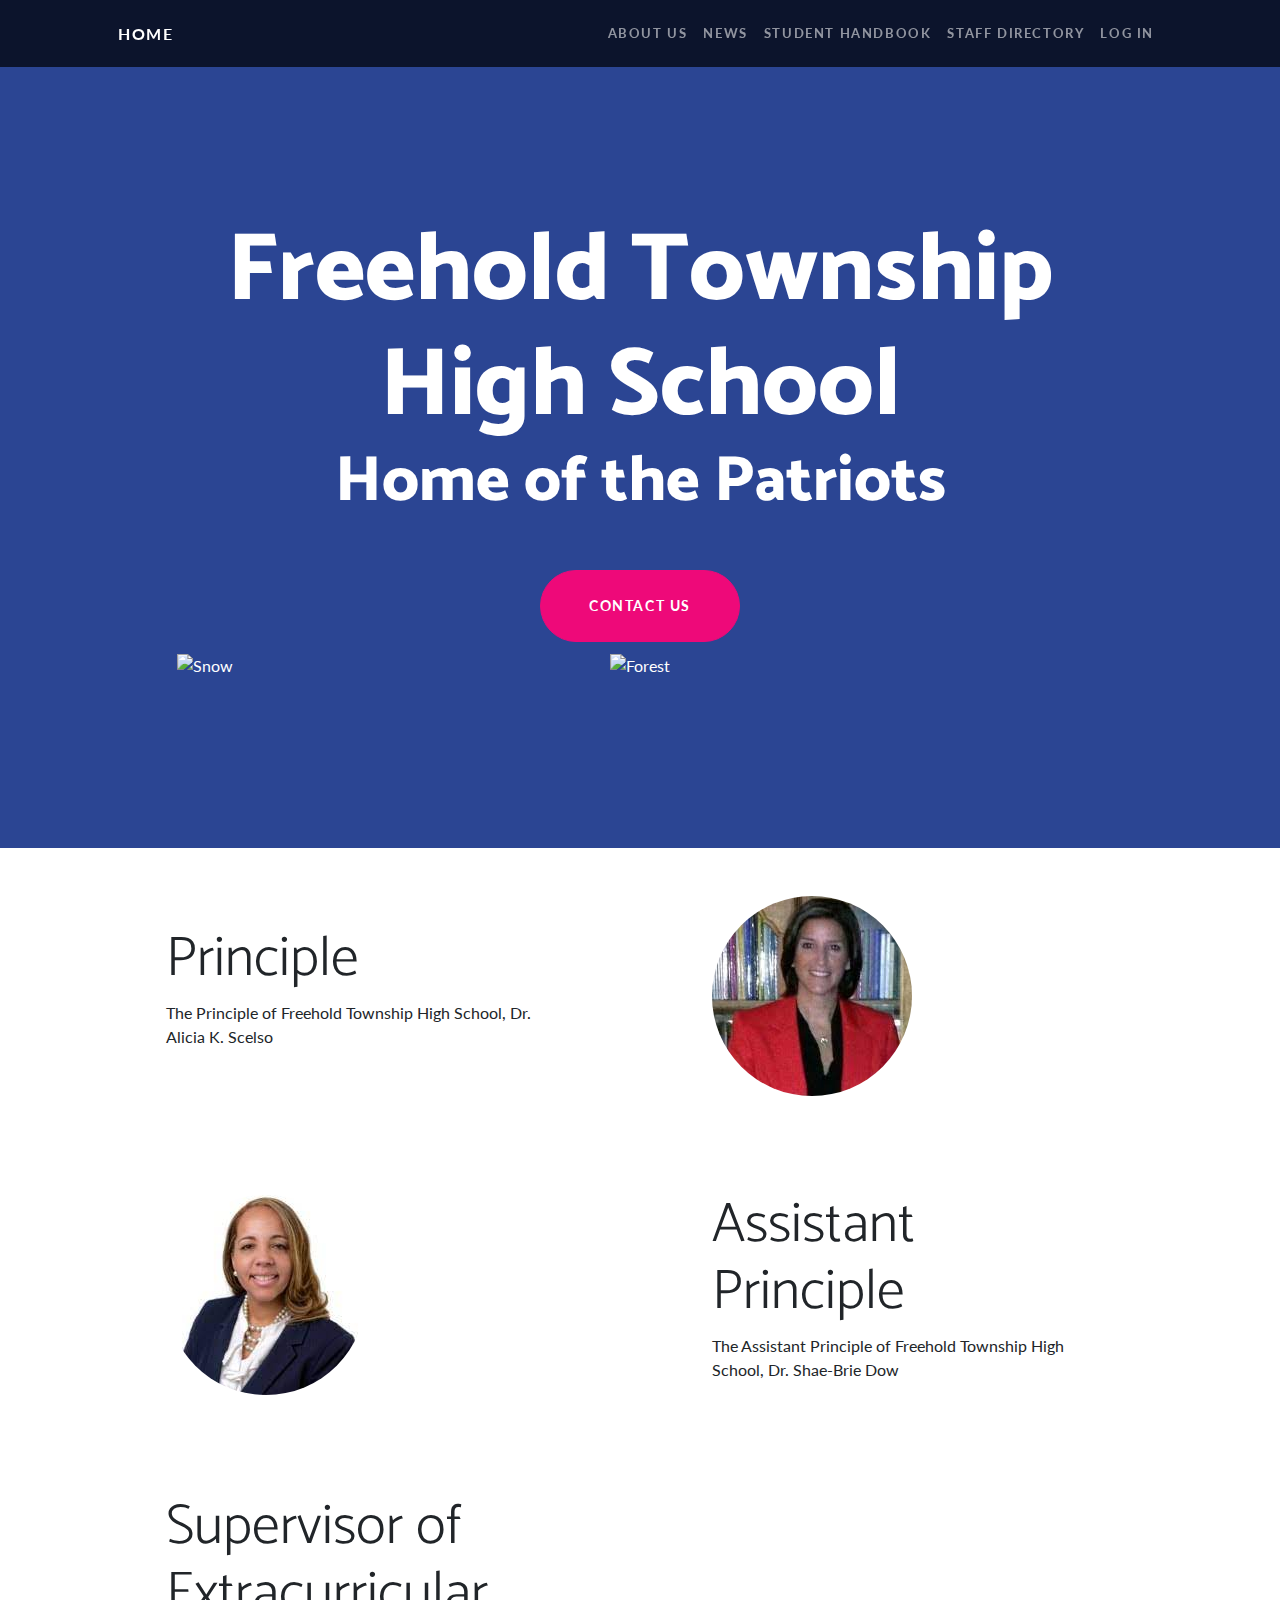
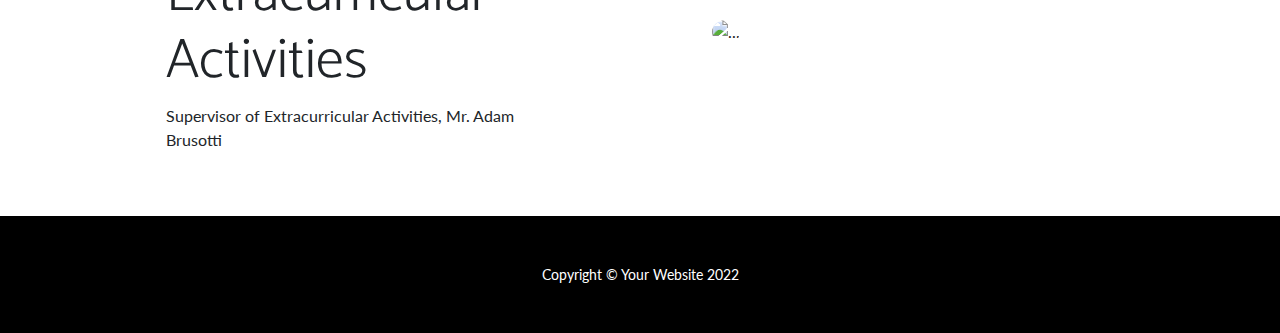
==== index.html @ 4a962324 "sd" ====
<!DOCTYPE html>
<html lang="en">
    <head>
        <meta charset="utf-8" />
        <meta name="viewport" content="width=device-width, initial-scale=1, shrink-to-fit=no" />
        <meta name="description" content="" />
        <meta name="author" content="" />
        <title>Freehold Township High School Homepage</title>
        <link rel="icon" type="image/x-icon" href="assets/favicon.ico" />
        <!-- Font Awesome icons (free version)-->
        <script src="https://use.fontawesome.com/releases/v6.1.0/js/all.js" crossorigin="anonymous"></script>
        <!-- Google fonts-->
        <link href="https://fonts.googleapis.com/css?family=Catamaran:100,200,300,400,500,600,700,800,900" rel="stylesheet" />
        <link href="https://fonts.googleapis.com/css?family=Lato:100,100i,300,300i,400,400i,700,700i,900,900i" rel="stylesheet" />
        <!-- Core theme CSS (includes Bootstrap)-->
        <link href="style.css" rel="stylesheet" />
    </head>
    <body id="page-top">
        <!-- Navigation-->
        <nav class="navbar navbar-expand-lg navbar-dark navbar-custom fixed-top">
            <div class="container px-5">
                <a class="navbar-brand" href="#page-top">Home</a>
                <button class="navbar-toggler" type="button" data-bs-toggle="collapse" data-bs-target="#navbarResponsive" aria-controls="navbarResponsive" aria-expanded="false" aria-label="Toggle navigation"><span class="navbar-toggler-icon"></span></button>
                <div class="collapse navbar-collapse" id="navbarResponsive">
                    <ul class="navbar-nav ms-auto">
                        <li class="nav-item"><a class="nav-link" href="index.html">About Us</a></li>
                        <li class="nav-item"><a class="nav-link" href="news.html">News</a></li>
                        <li class="nav-item"><a class="nav-link" href="studenthandbook.html">Student Handbook</a></li>
                        <li class="nav-item"><a class="nav-link" href="staff.html">Staff Directory </a></li>

                        <li class="nav-item"><a class="nav-link" href="#!">Log In</a></li>
                    </ul>
                </div>
            </div>
        </nav>


        <!-- Header-->
        <header class="masthead text-center text-white">
            <div class="masthead-content">
                <div class="container px-5">
                    <h1 class="masthead-heading mb-0">Freehold Township High School</h1>
                    <h2 class="masthead-subheading mb-0">Home of the Patriots</h2>
                    <a class="btn btn-primary btn-xl rounded-pill mt-5" href="#scroll">Contact Us</a>
                </div>
            </div>
            <div class="bg-circle-1 bg-circle"></div>
            <div class="bg-circle-2 bg-circle"></div>
            <div class="bg-circle-3 bg-circle"></div>
            <div class="bg-circle-4 bg-circle"></div>

            <div class="row">
  <div class="column">
    <img src="https://www.frhsd.com/cms/lib/NJ01912687/Centricity/Template/GlobalAssets/images///Logos/FT%20Emboss.png" alt="Snow" style="width:100%">
  </div>
  <div class="column">
    <img src="https://www.frhsd.com/cms/lib/NJ01912687/Centricity/Template/GlobalAssets/images///Logos/FT%20Emboss.png" alt="Forest" style="width:100%">
  </div>

</div>

        </header>
        <!-- Content section 1-->
        <section id="scroll">
            <div class="container px-5">
                <div class="row gx-5 align-items-center">
                    <div class="col-lg-6 order-lg-2">
                        <div class="p-5"><img class="img-fluid rounded-circle" src="[data-uri]" alt="..." /></div>
                    </div>
                    <div class="col-lg-6 order-lg-1">
                        <div class="p-5">
                            <h2 class="display-4">Principle</h2>
                            <p>The Principle of Freehold Township High School, Dr. Alicia K. Scelso</p>
                        </div>
                    </div>
                </div>
            </div>
        </section>
        <!-- Content section 2-->
        <section>
            <div class="container px-5">
                <div class="row gx-5 align-items-center">
                    <div class="col-lg-6">
                        <div class="p-5"><img class="img-fluid rounded-circle" src="[data-uri]" alt="..." /></div>
                    </div>
                    <div class="col-lg-6">
                        <div class="p-5">
                            <h2 class="display-4">Assistant Principle</h2>
                            <p>The Assistant Principle of Freehold Township High School, Dr. Shae-Brie Dow</p>
                        </div>
                    </div>
                </div>
            </div>
        </section>
        <!-- Content section 3-->
        <section>
            <div class="container px-5">
                <div class="row gx-5 align-items-center">
                    <div class="col-lg-6 order-lg-2">
                        <div class="p-5"><img class="img-fluid rounded-circle" src="https://fthspatpress.com/wp-content/uploads/2016/10/File-Oct-29-5-10-39-PM-900x675.jpeg" alt="..." /></div>
                    </div>
                    <div class="col-lg-6 order-lg-1">
                        <div class="p-5">
                            <h2 class="display-4">Supervisor of Extracurricular Activities</h2>
                            <p>Supervisor of Extracurricular Activities, Mr. Adam Brusotti</p>
                        </div>
                    </div>
                </div>
            </div>
        </section>
        <!-- Footer-->
        <footer class="py-5 bg-black">
            <div class="container px-5"><p class="m-0 text-center text-white small">Copyright &copy; Your Website 2022</p></div>
        </footer>
        <!-- Bootstrap core JS-->
        <script src="https://cdn.jsdelivr.net/npm/bootstrap@5.1.3/dist/js/bootstrap.bundle.min.js"></script>
        <!-- Core theme JS-->
        <script src="js/scripts.js"></script>
    </body>
</html>
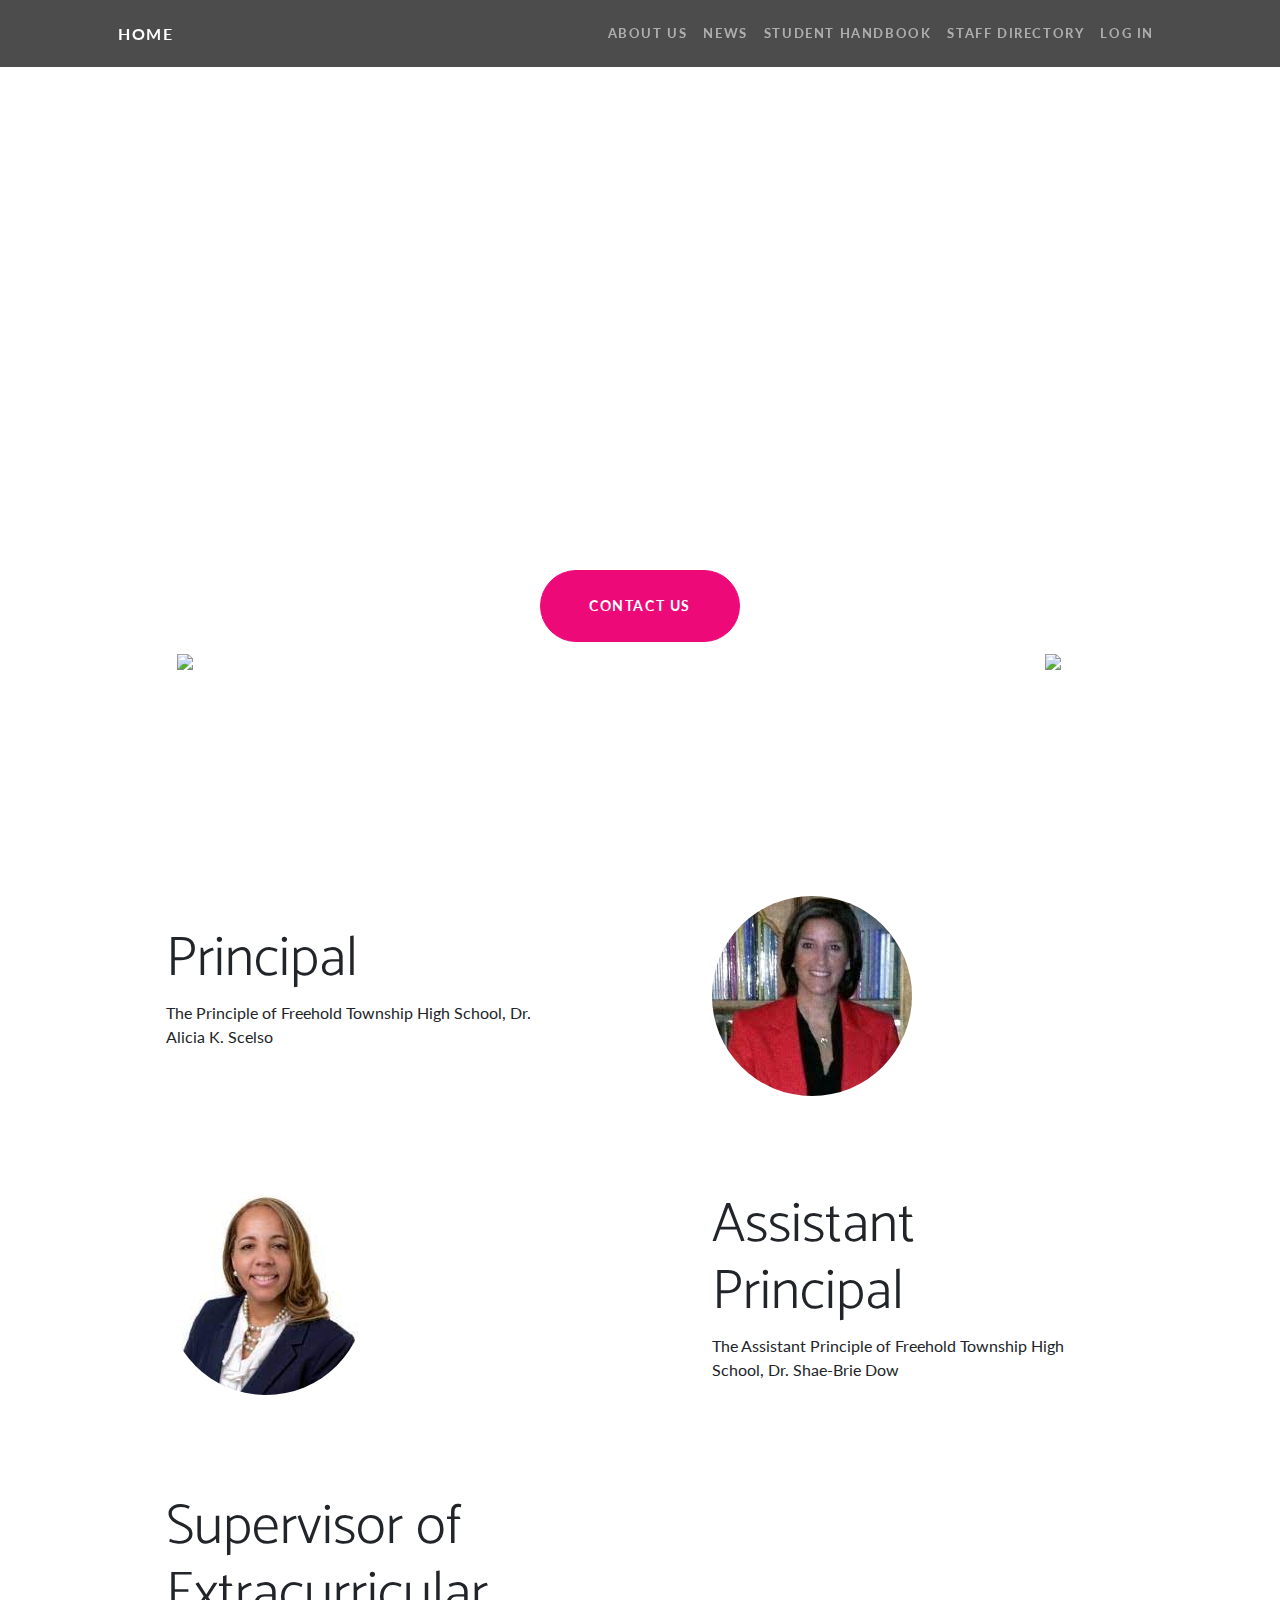
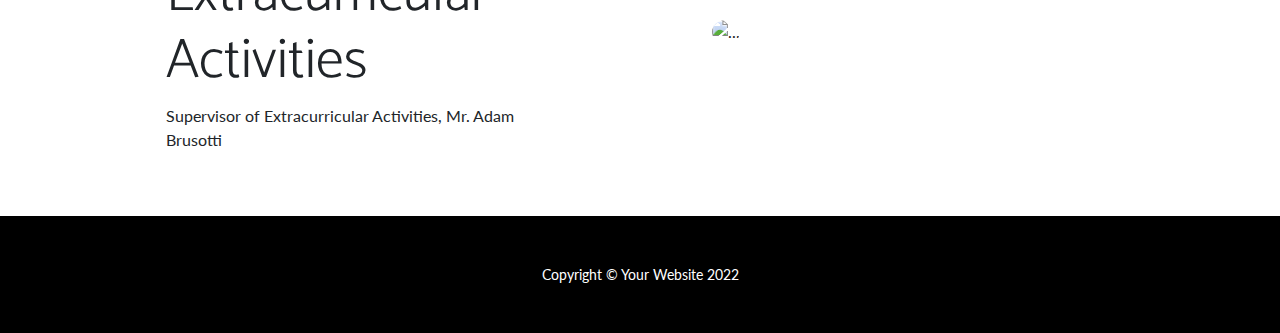
==== commit 3d63d734: "er" ====
--- a/index.html
+++ b/index.html
@@ -36,6 +36,7 @@
 
 
         <!-- Header-->
+        
         <header class="masthead text-center text-white">
             <div class="masthead-content">
                 <div class="container px-5">
@@ -50,11 +51,14 @@
             <div class="bg-circle-4 bg-circle"></div>
 
             <div class="row">
-  <div class="column">
-    <img src="https://www.frhsd.com/cms/lib/NJ01912687/Centricity/Template/GlobalAssets/images///Logos/FT%20Emboss.png" alt="Snow" style="width:100%">
+  <div class="column image-size">
+    <img src="https://www.frhsd.com/cms/lib/NJ01912687/Centricity/Template/GlobalAssets/images///Logos/FT%20Emboss.png" alt="Snow" style="width:30%">
   </div>
   <div class="column">
-    <img src="https://www.frhsd.com/cms/lib/NJ01912687/Centricity/Template/GlobalAssets/images///Logos/FT%20Emboss.png" alt="Forest" style="width:100%">
+    <img src="" alt="" style="width:10%">
+  </div>
+  <div class="column image-size">
+    <img src="https://www.frhsd.com/cms/lib/NJ01912687/Centricity/Template/GlobalAssets/images///Logos/FT%20Emboss.png" alt="Forest" style="width:30%">
   </div>
 
 </div>
@@ -69,7 +73,7 @@
                     </div>
                     <div class="col-lg-6 order-lg-1">
                         <div class="p-5">
-                            <h2 class="display-4">Principle</h2>
+                            <h2 class="display-4">Principal</h2>
                             <p>The Principle of Freehold Township High School, Dr. Alicia K. Scelso</p>
                         </div>
                     </div>
@@ -85,7 +89,7 @@
                     </div>
                     <div class="col-lg-6">
                         <div class="p-5">
-                            <h2 class="display-4">Assistant Principle</h2>
+                            <h2 class="display-4">Assistant Principal</h2>
                             <p>The Assistant Principle of Freehold Township High School, Dr. Shae-Brie Dow</p>
                         </div>
                     </div>
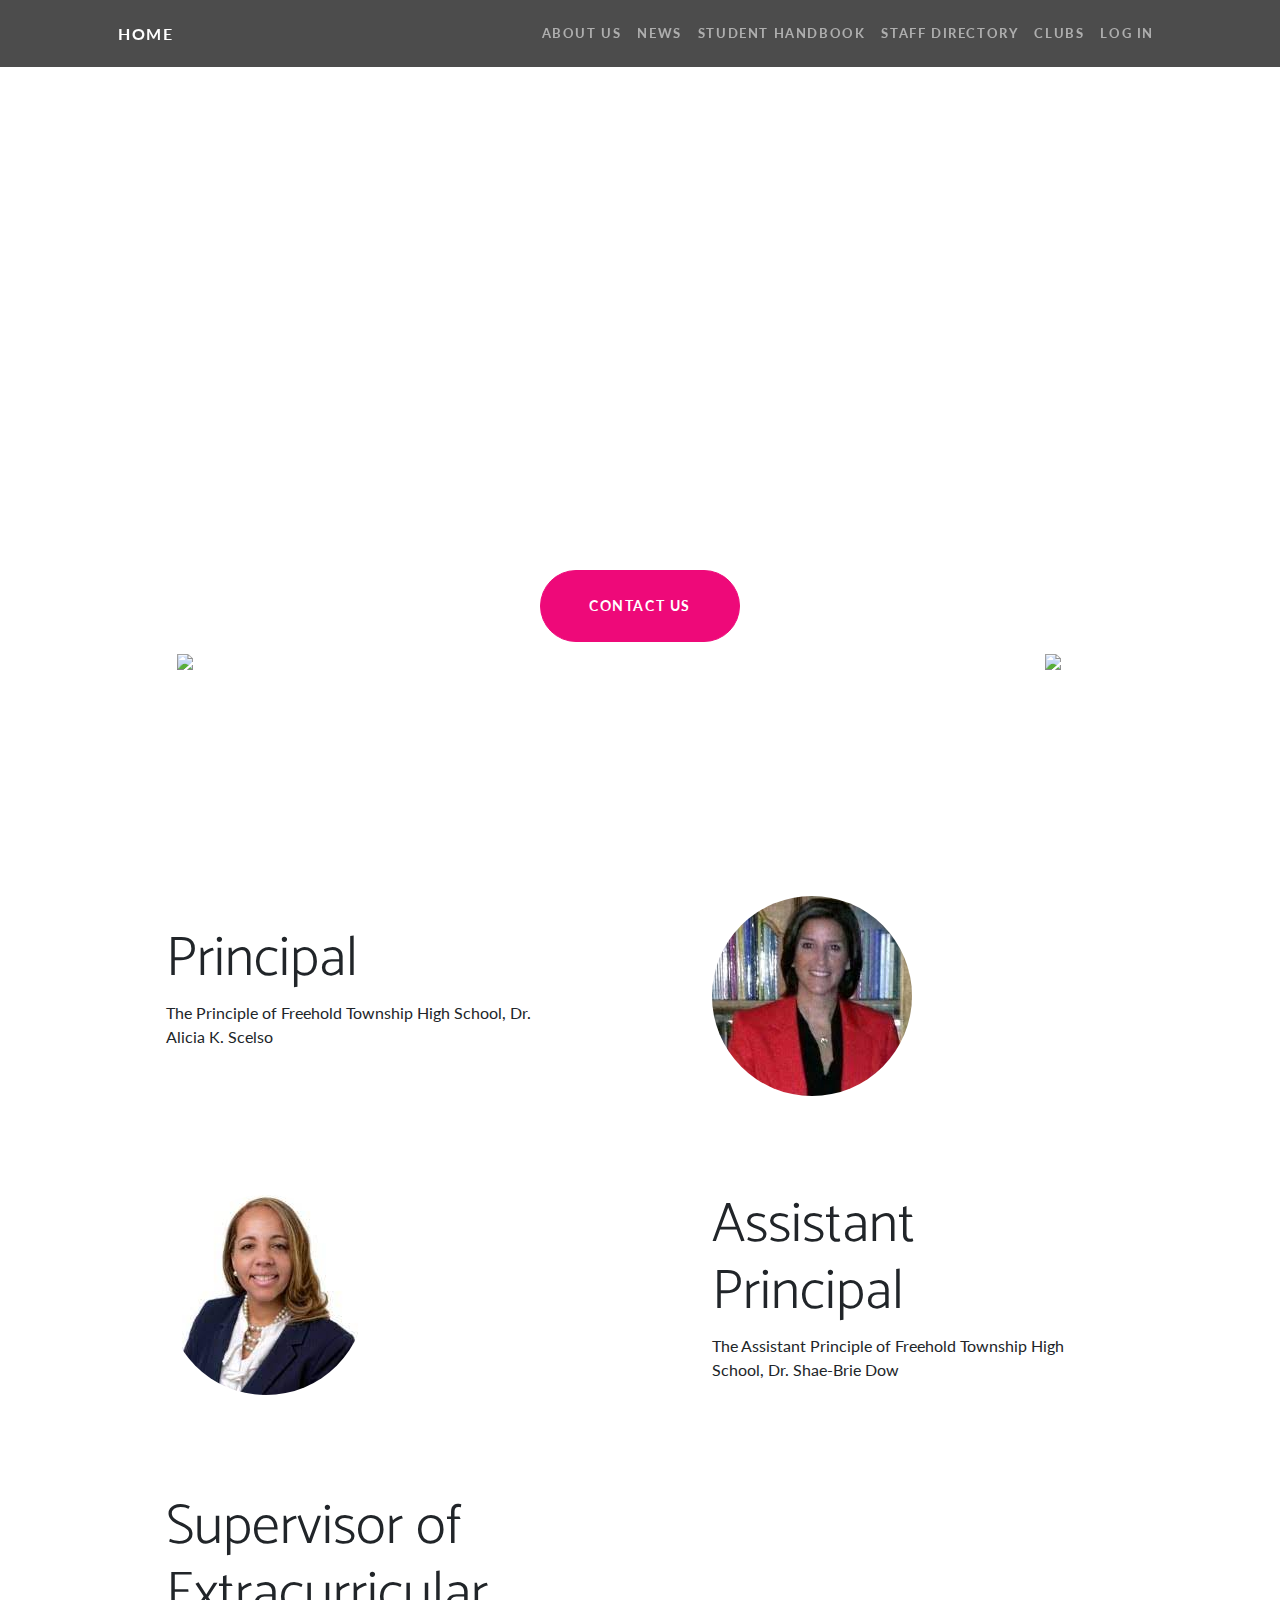
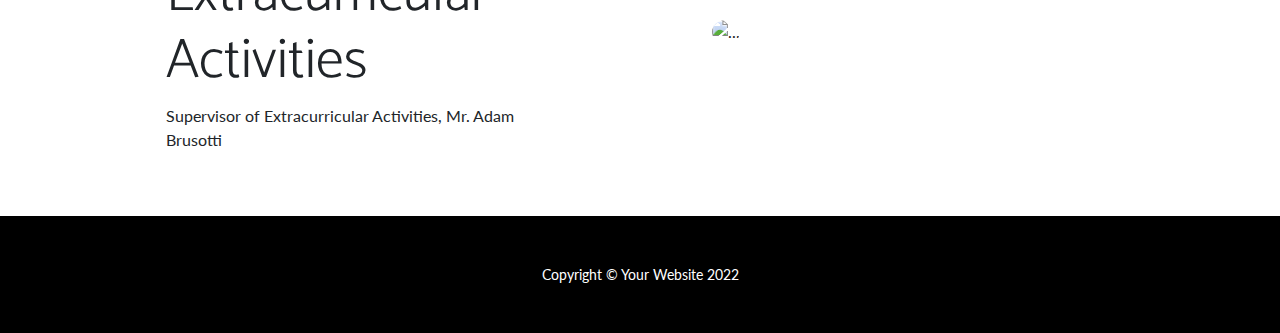
==== commit 4ee12f40: "yp" ====
--- a/index.html
+++ b/index.html
@@ -27,7 +27,7 @@
                         <li class="nav-item"><a class="nav-link" href="news.html">News</a></li>
                         <li class="nav-item"><a class="nav-link" href="studenthandbook.html">Student Handbook</a></li>
                         <li class="nav-item"><a class="nav-link" href="staff.html">Staff Directory </a></li>
-
+                        <li class="nav-item"><a class="nav-link" href="clubs.html">Clubs</a></li>
                         <li class="nav-item"><a class="nav-link" href="#!">Log In</a></li>
                     </ul>
                 </div>
@@ -36,7 +36,7 @@
 
 
         <!-- Header-->
-        
+
         <header class="masthead text-center text-white">
             <div class="masthead-content">
                 <div class="container px-5">
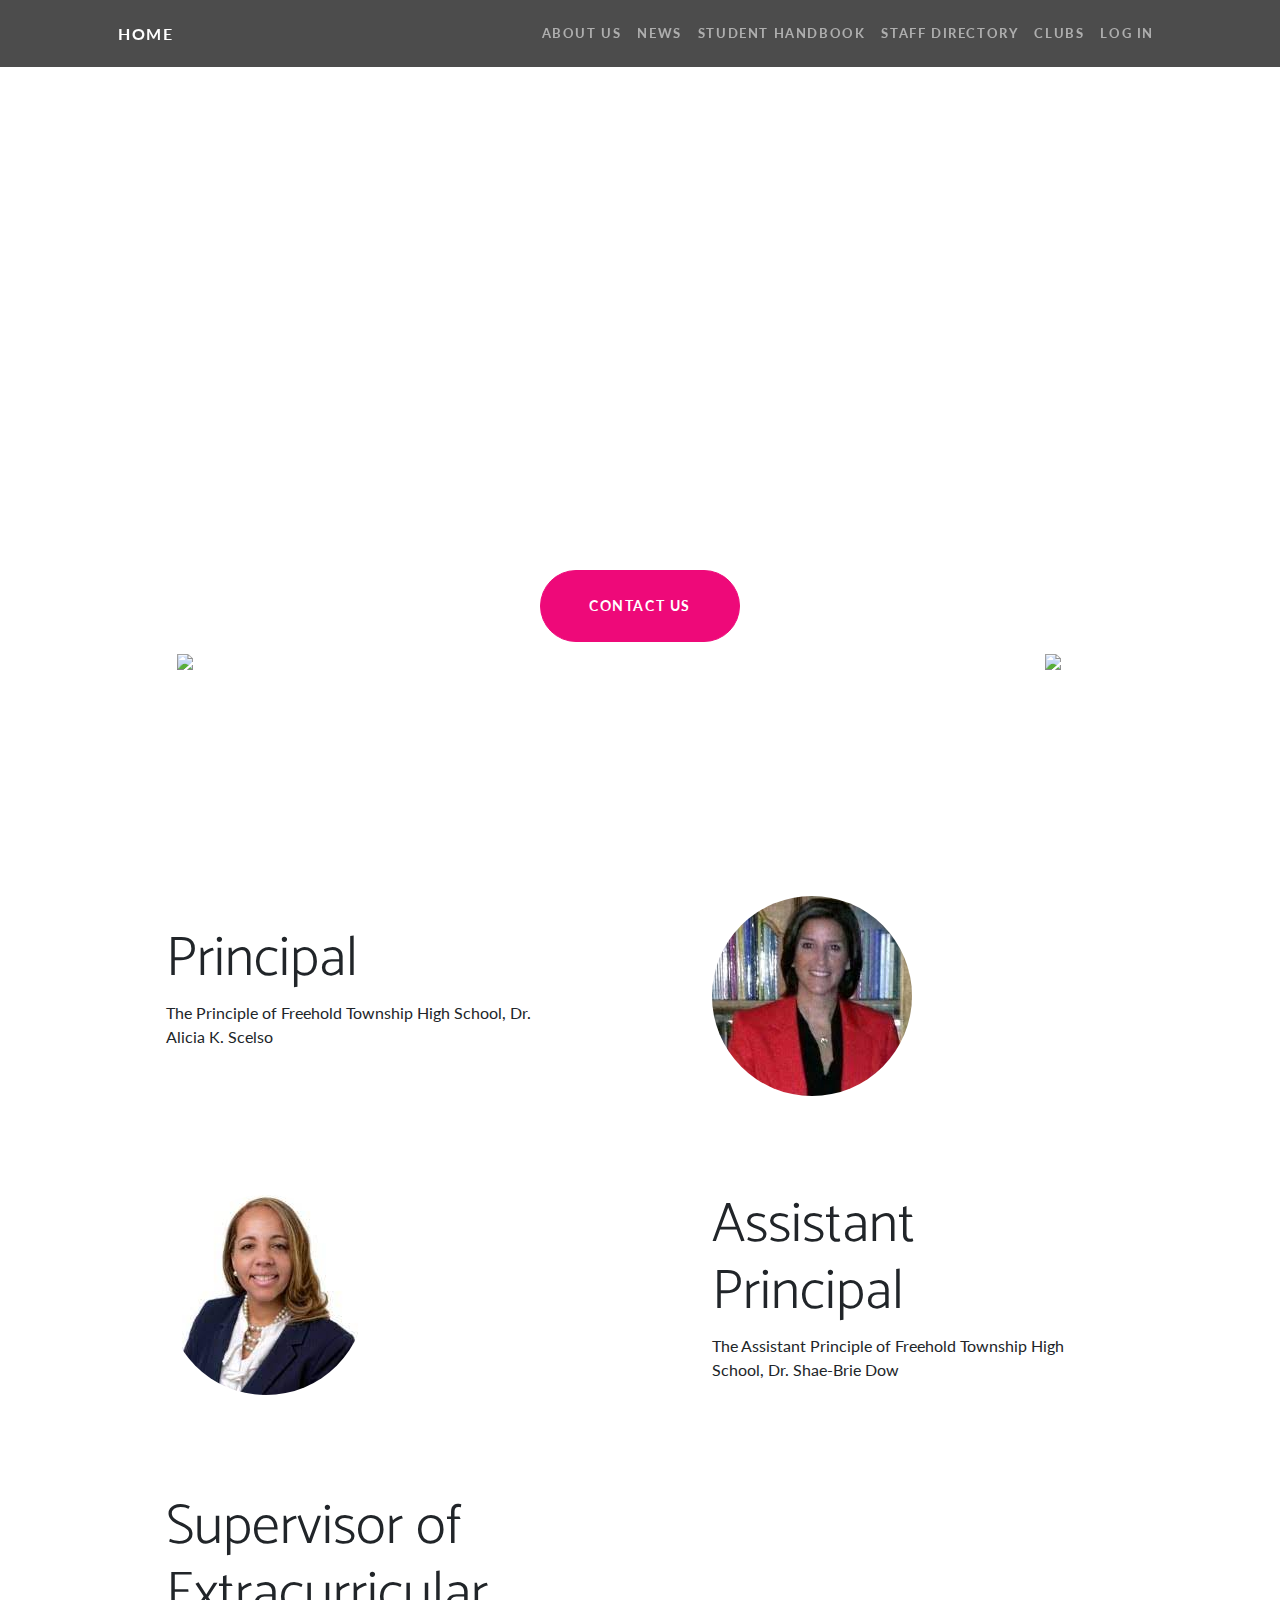
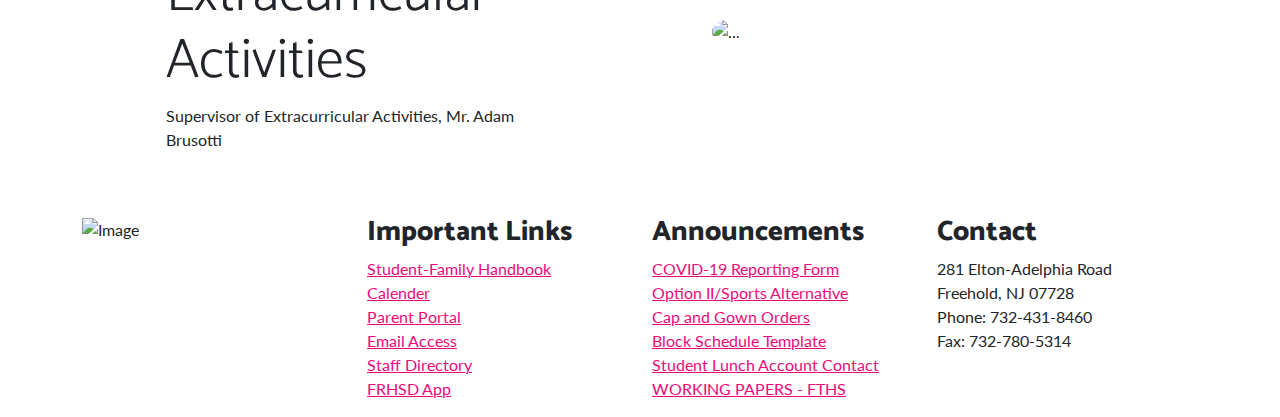
==== commit db95b268: "uy" ====
--- a/index.html
+++ b/index.html
@@ -113,9 +113,46 @@
             </div>
         </section>
         <!-- Footer-->
-        <footer class="py-5 bg-black">
-            <div class="container px-5"><p class="m-0 text-center text-white small">Copyright &copy; Your Website 2022</p></div>
-        </footer>
+        <div class="footer">
+      <div class="container">
+        <div class="row">
+          <div class="col-lg-3">
+            <p class="mb-4"><img src="images/main.png" alt="Image" class="img-fluid"></p>
+          </div>
+          <div class="col-lg-3">
+            <h3 class="footer-heading"><span>Important Links</span></h3>
+            <ul class="list-unstyled">
+                <li><a href="#">Student-Family Handbook</a></li>
+                <li><a href="#">Calender</a></li>
+                <li><a href="#">Parent Portal</a></li>
+                <li><a href="#">Email Access</a></li>
+                <li><a href="#">Staff Directory</a></li>
+                <li><a href="#">FRHSD App</a></li>
+            </ul>
+          </div>
+          <div class="col-lg-3">
+              <h3 class="footer-heading"><span>Announcements</span></h3>
+              <ul class="list-unstyled">
+                  <li><a href="#">COVID-19 Reporting Form</a></li>
+                  <li><a href="#">Option II/Sports Alternative</a></li>
+                  <li><a href="#">Cap and Gown Orders</a></li>
+                  <li><a href="#">Block Schedule Template</a></li>
+                  <li><a href="#">Student Lunch Account Contact</a></li>
+                  <li><a href="#">WORKING PAPERS - FTHS</a></li>
+              </ul>
+          </div>
+          <div class="col-lg-3">
+              <h3 class="footer-heading"><span>Contact</span></h3>
+              <ul class="list-unstyled">
+                  <li>281 Elton-Adelphia Road</li>
+                  <li>Freehold, NJ 07728</li>
+                  <li>Phone: 732-431-8460</li>
+                  <li>Fax: 732-780-5314</li>
+              </ul>
+          </div>
+        </div>
+      </div>
+    </div>
         <!-- Bootstrap core JS-->
         <script src="https://cdn.jsdelivr.net/npm/bootstrap@5.1.3/dist/js/bootstrap.bundle.min.js"></script>
         <!-- Core theme JS-->
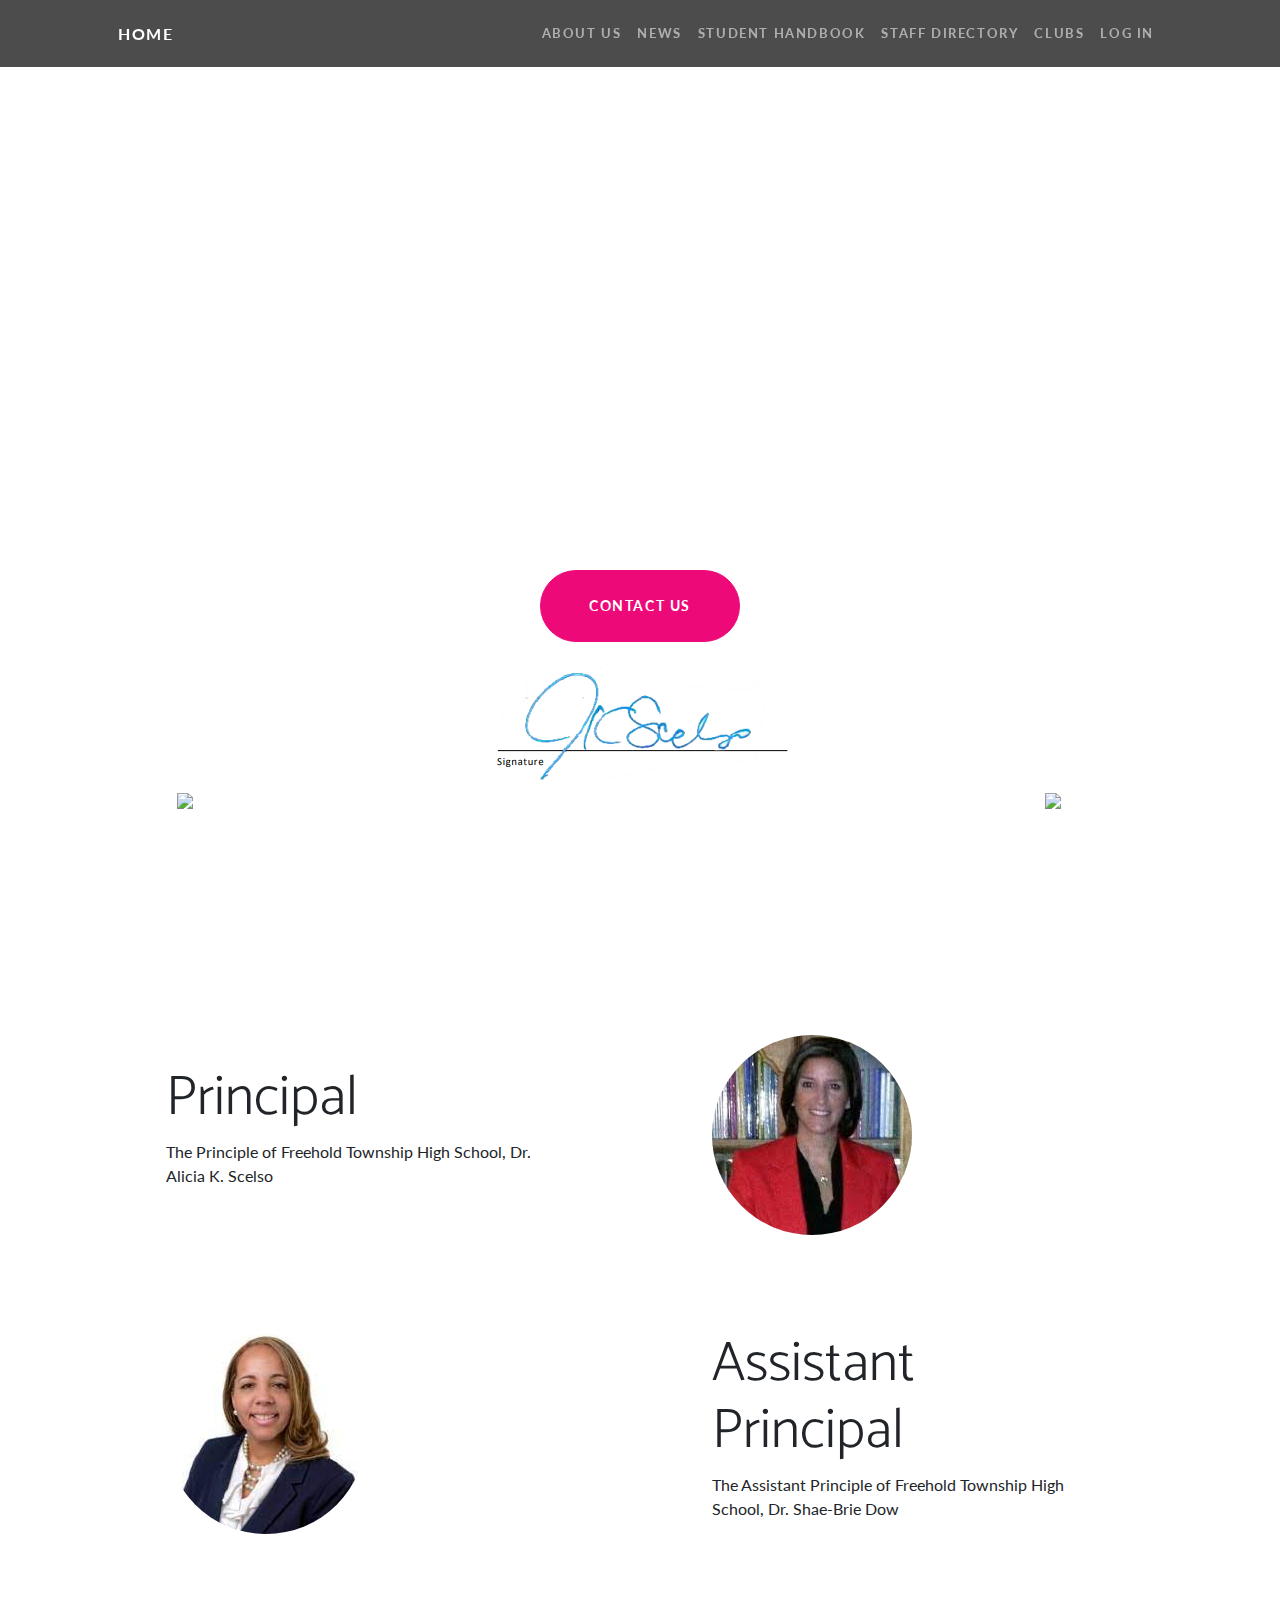
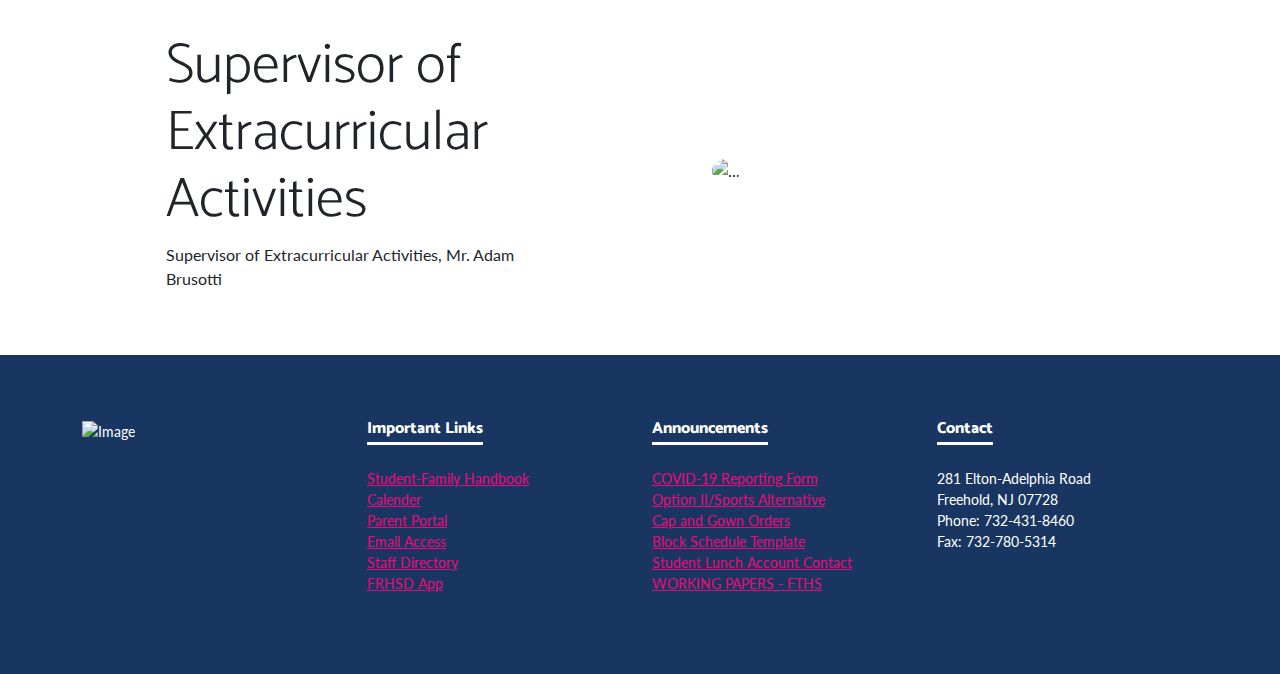
==== commit 465d9826: "67" ====
--- a/index.html
+++ b/index.html
@@ -43,6 +43,9 @@
                     <h1 class="masthead-heading mb-0">Freehold Township High School</h1>
                     <h2 class="masthead-subheading mb-0">Home of the Patriots</h2>
                     <a class="btn btn-primary btn-xl rounded-pill mt-5" href="#scroll">Contact Us</a>
+                    <br>
+                    <br>
+                    <img src="images/sig.png">
                 </div>
             </div>
             <div class="bg-circle-1 bg-circle"></div>
@@ -117,7 +120,7 @@
       <div class="container">
         <div class="row">
           <div class="col-lg-3">
-            <p class="mb-4"><img src="images/main.png" alt="Image" class="img-fluid"></p>
+            <p class="mb-4"><img src="https://nj.vsand-static.com/Logos/3191.png?maxwidth=1100&maxheight=1100" alt="Image" class="img-fluid"></p>
           </div>
           <div class="col-lg-3">
             <h3 class="footer-heading"><span>Important Links</span></h3>
